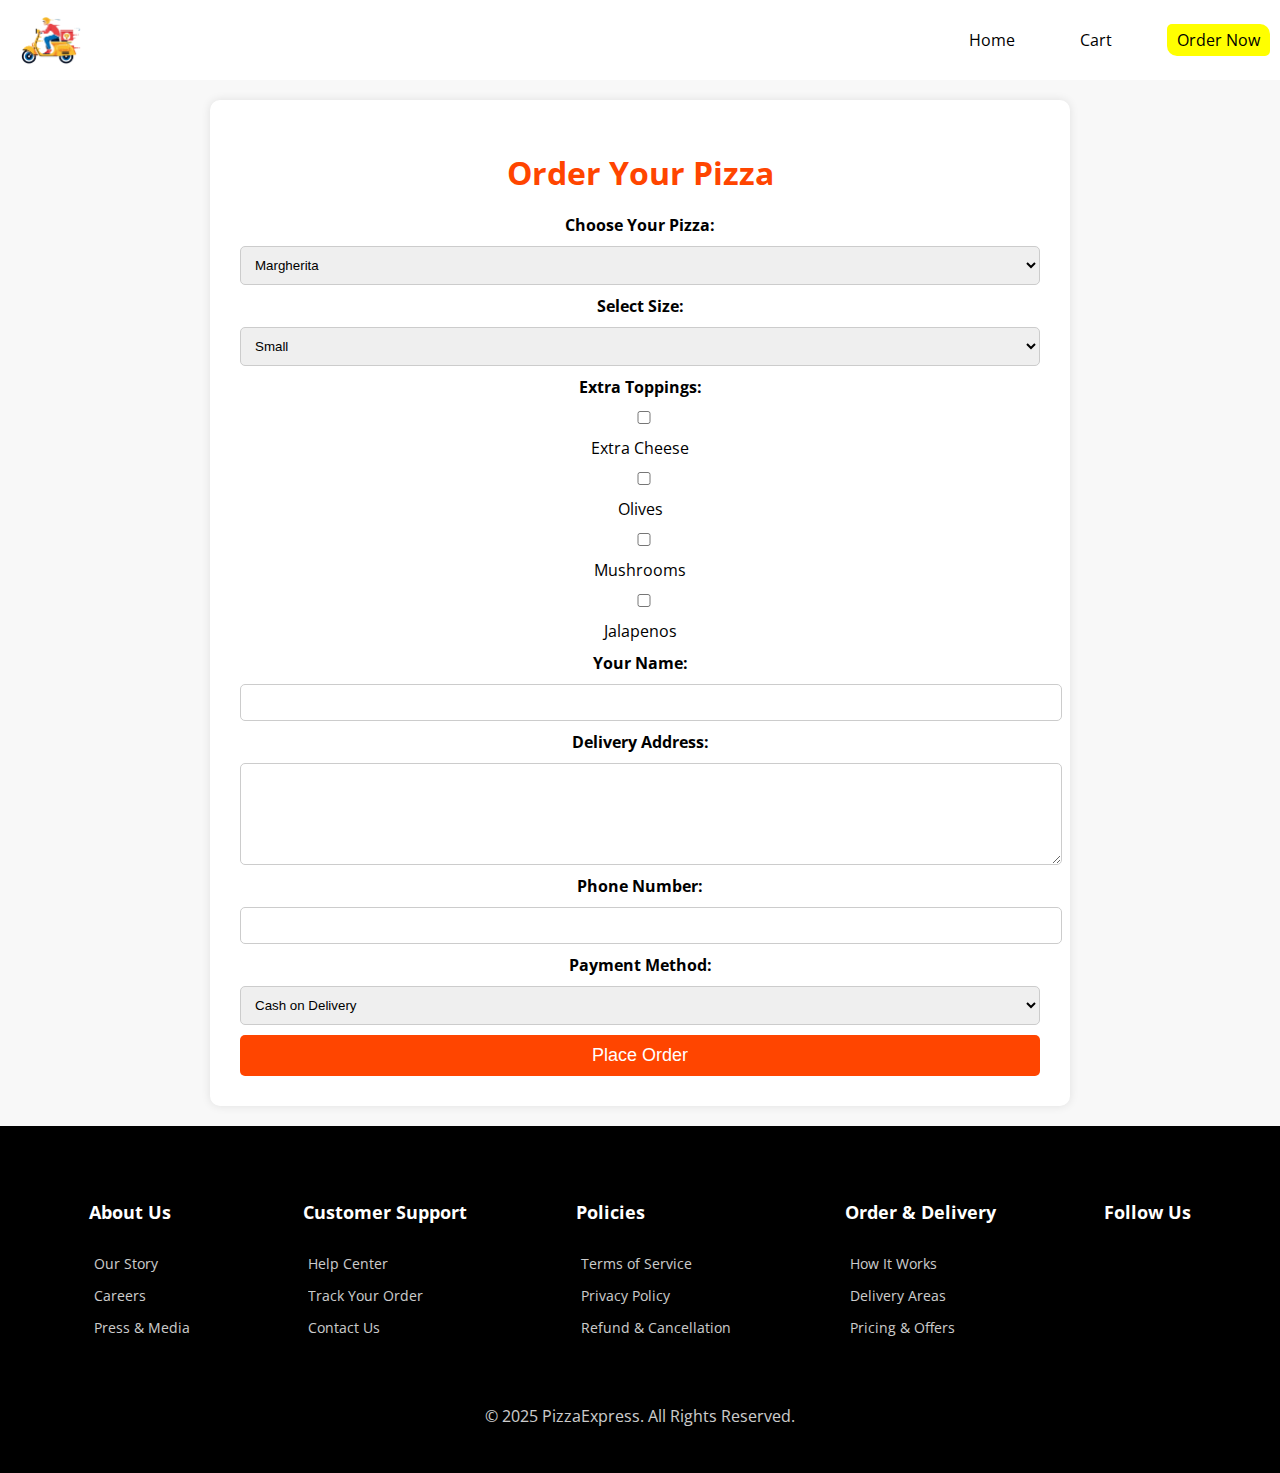
==== templates/cart.html @ f2be4886 "added cart and enhanced css" ====
<!DOCTYPE html>
<html lang="en">

<head>
    <meta charset="UTF-8">
    <meta name="viewport" content="width=device-width, initial-scale=1.0">
    <title>Order Pizza - Pizza Express</title>
    <link rel="stylesheet" href="../styles/style.css">
    <link rel="stylesheet" href="../styles/order.css">
</head>

<body>

    <!-- Header -->
    <header>
        <div class="logo">
            <a href="../index.html">
                <img src="../images/logo.png" alt="Pizza Express Logo">
            </a>
        </div>
        <nav>
            <ul>
                <li><a href="../index.html">Home</a></li>
                <li><a href="cart.html">Cart</a></li>
                <li><a href="order.html" class="order-btn">Order Now</a></li>
            </ul>
        </nav>
    </header>

    <!-- Order Form Section -->
    <section class="order-section">
        <h1>Order Your Pizza</h1>
        <form action="submit_order.php" method="POST">
            <label for="pizza">Choose Your Pizza:</label>
            <select id="pizza" name="pizza" required>
                <option value="margherita">Margherita</option>
                <option value="pepperoni">Pepperoni</option>
                <option value="bbq">BBQ Chicken</option>
                <option value="veggie">Veggie Delight</option>
            </select>

            <label for="size">Select Size:</label>
            <select id="size" name="size" required>
                <option value="small">Small</option>
                <option value="medium">Medium</option>
                <option value="large">Large</option>
            </select>

            <label for="toppings">Extra Toppings:</label>
            <input type="checkbox" name="toppings[]" value="cheese"> Extra Cheese
            <input type="checkbox" name="toppings[]" value="olives"> Olives
            <input type="checkbox" name="toppings[]" value="mushrooms"> Mushrooms
            <input type="checkbox" name="toppings[]" value="jalapenos"> Jalapenos

            <label for="name">Your Name:</label>
            <input type="text" id="name" name="name" required>

            <label for="address">Delivery Address:</label>
            <textarea id="address" name="address" required></textarea>

            <label for="phone">Phone Number:</label>
            <input type="tel" id="phone" name="phone" required>

            <label for="payment">Payment Method:</label>
            <select id="payment" name="payment" required>
                <option value="cash">Cash on Delivery</option>
                <option value="card">Credit/Debit Card</option>
            </select>

            <button type="submit" class="btn" onclick="paynow()">Place Order</button>
        </form>
    </section>

    
     <footer> 
        <div class="footer-container">
            <div class="footer-section">
                <h4>About Us</h4>
                <ul>
                    <li><a href="#">Our Story</a></li>
                    <li><a href="#">Careers</a></li>
                    <li><a href="#">Press & Media</a></li>
                </ul>
            </div>
            <div class="footer-section">
                <h4>Customer Support</h4>
                <ul>
                    <li><a href="#">Help Center</a></li>
                    <li><a href="#">Track Your Order</a></li>
                    <li><a href="#">Contact Us</a></li>
                </ul>
            </div>
            <div class="footer-section">
                <h4>Policies</h4>
                <ul>
                    <li><a href="#">Terms of Service</a></li>
                    <li><a href="#">Privacy Policy</a></li>
                    <li><a href="#">Refund & Cancellation</a></li>
                </ul>
            </div>
            <div class="footer-section">
                <h4>Order & Delivery</h4>
                <ul>
                    <li><a href="#">How It Works</a></li>
                    <li><a href="#">Delivery Areas</a></li>
                    <li><a href="#">Pricing & Offers</a></li>
                </ul>
            </div>
            <div class="footer-section social-media">
                <h4>Follow Us</h4>
                <a href="#"><i class="fab fa-facebook"></i></a>
                <a href="#"><i class="fab fa-twitter"></i></a>
                <a href="#"><i class="fab fa-instagram"></i></a>
            </div>
        </div>
        <div class="footer-bottom">
            <div class="footer-section copyright">
                <p>&copy; 2025 PizzaExpress. All Rights Reserved.</p>
            </div>

        </div>

    </footer> 
<script src="../js/script.js"></script>
  <script src="https://checkout.razorpay.com/v1/checkout.js"></script>

</body>

</html>
---- styles/style.css ----
@import url('https://fonts.googleapis.com/css2?family=Open+Sans:ital,wght@0,300..800;1,300..800&display=swap');

body {
    font-family: 'Open Sans', sans-serif;
    margin: 0;
    padding: 0;
    text-align: center;
    background-color: #f8f8f8;
    scroll-behavior: smooth;
}

/* Header */
header {
    background: rgb(255, 255, 255);
    color: white;
    display: flex;
    justify-content: space-between;
    padding: 15px 20px;
    align-items: center;
    top: 0;
    position: fixed;
    width: 100%;
}

.logo {
    font-size: 24px;
    font-weight: bold;
}

.logo img {
    height: 40px;
    width: auto;
    display: block;
}



nav ul {
    list-style: none;
    padding: 0;
    margin: 0;
    display: flex;
}

nav ul li {
    margin: 0 15px;
}

nav ul li a {
    color: rgb(0, 0, 0);
    text-decoration: none;
    font-size: 1rem;
    padding: 10px;
    margin-right: 15px;
}


nav ul li a:hover{
    background-color: #ff7b00;
    color: rgb(255, 255, 255);
    text-decoration: none;
    font-size: 1rem;
}

.order-btn {
    background: yellow;
    color: black;
    padding: 5px 10px;
    border-radius: 5px 10px;
}

/* Main Section */
.main {
    background-color:  #ff7b00;
    background-image: linear-gradient(90deg,#ff7b00,#ff0800ea);
    height: 600px;
    display: flex;
    flex-direction: column;
    justify-content: center;
    align-items: center;
    color: white;
    text-shadow: 2px 2px 10px rgba(0, 0, 0, 0.2);
}

.main h1 {
    font-size: 3rem;
    margin-bottom: 10px;
    padding: 10px;

}

.main p {
    font-size: 1.3rem;
    margin-bottom: 30px;
    padding: 10px;
}

.btn {
    background: #000000;
    background-image: linear-gradient(90deg,black,rgb(46, 46, 46),black);
    color: white;
    padding: 10px 20px;
    font-size: 18px;
    text-decoration: none;
    border-radius: 5px;
}

/* order section */



/* Footer */
footer {
    padding-top: 50px;
    bottom: 0;
    background-color: #000000;
    width: 100%;
    color: rgb(255, 255, 255);
}

.footer-logo {
    padding: 20px;
    display: flex;
    justify-content: space-around;
}

.footer-logo h1 {
    font-size: 2.5rem;
}

.footer-logo p {
    padding-top: 25px;
}

.footer-container {
    display: flex;
    justify-content: space-evenly;
    gap: 20px;
    text-align: left;
}

.footer-container h4 {
    font-size: 1.1rem;
}

.footer-container ul {
    list-style: none;
    padding: 0;
}

.footer-container ul li {
    padding: 5px;
}

.footer-container ul li a {
    text-decoration: none;
    opacity: 0.8;
    font-size: 0.9rem;
    color: rgb(255, 255, 255);
}

.footer-section ul li a:hover {
    opacity: 1;
}

.social-media a {
    font-size: 23px;
    padding: 10px;
    color: rgb(255, 255, 255);
}

.footer-bottom {
    display: flex;
    justify-content: space-evenly;
    padding: 30px;
    opacity: 0.8;
}

.footer-bottom :hover {
    opacity: 1;
}
---- styles/order.css ----
@import url('https://fonts.googleapis.com/css2?family=Open+Sans:ital,wght@0,300..800;1,300..800&display=swap');

.order-section {
    text-align: center;
    padding: 30px;
    background: #fff;
    height: auto;
    max-width: 800px;
    margin: auto;
    box-shadow: 0px 0px 10px rgba(0, 0, 0, 0.1);
    border-radius: 10px;
    margin: 20px auto;
    margin-top: 100px;
}

.order-section h1 {
    color: #ff4500;
    margin-bottom: 20px;
}

.logo img {
    height: 50px;
    width: auto;
    display: block;
}

form {
    display: flex;
    flex-direction: column;
    gap: 10px;
}

label {
    font-weight: bold;
}

select,
input,
textarea {
    padding: 10px;
    width: 100%;
    border: 1px solid #ccc;
    border-radius: 5px;
}

textarea {
    height: 80px;
}

.btn {
    background: #ff4500;
    color: white;
    padding: 10px 20px;
    font-size: 18px;
    border: none;
    border-radius: 5px;
    cursor: pointer;
}

.btn:hover {
    background: #e63e00;
}

.choose-pizza {
    margin-top: 100px;
    height: auto;
    display: flex;
    flex-direction: column;
}

.pizza-section {
    display: grid;
    grid-template-columns: repeat(auto-fit, minmax(280px, 1fr));
    gap: 20px;
    padding: 20px;
    max-width: 100%;
    /* Ensures it doesn’t exceed the screen width */
    overflow: hidden;
    /* Prevents elements from overflowing */
}


.pizza-card {
    margin-right: 20px;
    width: 280px;
    background: #ffffff;
    box-shadow: 0 4px 8px rgba(0, 0, 0, 0.1);
    overflow: hidden;
    text-align: center;
    padding: 20px;
}

.pizza-card img {
    width: 90%;
}

.pizza-card h3 {
    margin: 10px 0;
    color: #d9534f;
}

.pizza-card p {
    margin: 5px 0;
    color: #555;
}

.pizza-card .price {
    font-size: 18px;
    font-weight: bold;
    color: #28a745;
}

.pizza-card button {
    background: #ff5722;
    color: #fff;
    border: none;
    padding: 10px;
    width: 100%;
    border-radius: 5px;
    cursor: pointer;
    font-size: 16px;
    margin-top: 10px;
}

.pizza-card button:hover {
    background: #e64a19;
}

.checkout {
    padding: 30px;
    background-color: #f3f3f3;
}

.checkout button {
    padding: 20px;
    font-size: 1.1rem;
    background-color: #ff5722;
    border: none;
    border-radius: 10px;
    color: white;
}
.checkout button a{
    text-decoration: none;
    color: white;
}

.checkout button:hover {
    background: #e64a19;
}
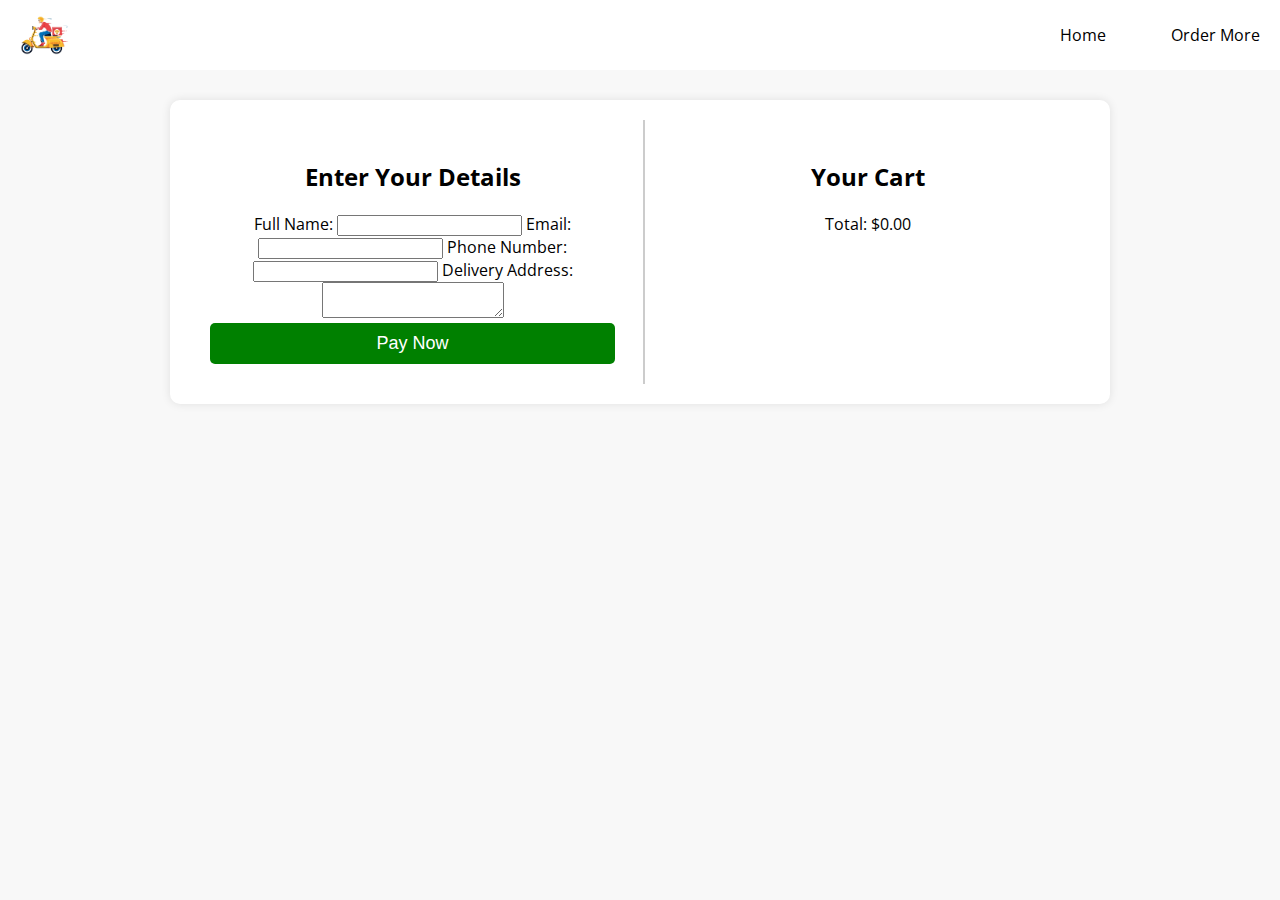
==== commit f6a1ba17: "added index page" ====
--- a/templates/cart.html
+++ b/templates/cart.html
@@ -4,9 +4,9 @@
 <head>
     <meta charset="UTF-8">
     <meta name="viewport" content="width=device-width, initial-scale=1.0">
-    <title>Order Pizza - Pizza Express</title>
+    <title>Cart - Pizza Express</title>
     <link rel="stylesheet" href="../styles/style.css">
-    <link rel="stylesheet" href="../styles/order.css">
+    <link rel="stylesheet" href="../styles/cart.css">
 </head>
 
 <body>
@@ -21,109 +21,40 @@
         <nav>
             <ul>
                 <li><a href="../index.html">Home</a></li>
-                <li><a href="cart.html">Cart</a></li>
-                <li><a href="order.html" class="order-btn">Order Now</a></li>
+                <li><a href="order.html">Order More</a></li>
             </ul>
         </nav>
     </header>
 
-    <!-- Order Form Section -->
-    <section class="order-section">
-        <h1>Order Your Pizza</h1>
-        <form action="submit_order.php" method="POST">
-            <label for="pizza">Choose Your Pizza:</label>
-            <select id="pizza" name="pizza" required>
-                <option value="margherita">Margherita</option>
-                <option value="pepperoni">Pepperoni</option>
-                <option value="bbq">BBQ Chicken</option>
-                <option value="veggie">Veggie Delight</option>
-            </select>
+    <div class="cart-container">
+        <div class="user-details">
+            <h2>Enter Your Details</h2>
+            <form id="checkout-form">
+                <label for="name">Full Name:</label>
+                <input type="text" id="name" required>
 
-            <label for="size">Select Size:</label>
-            <select id="size" name="size" required>
-                <option value="small">Small</option>
-                <option value="medium">Medium</option>
-                <option value="large">Large</option>
-            </select>
+                <label for="email">Email:</label>
+                <input type="email" id="email" required>
 
-            <label for="toppings">Extra Toppings:</label>
-            <input type="checkbox" name="toppings[]" value="cheese"> Extra Cheese
-            <input type="checkbox" name="toppings[]" value="olives"> Olives
-            <input type="checkbox" name="toppings[]" value="mushrooms"> Mushrooms
-            <input type="checkbox" name="toppings[]" value="jalapenos"> Jalapenos
+                <label for="phone">Phone Number:</label>
+                <input type="tel" id="phone" required>
 
-            <label for="name">Your Name:</label>
-            <input type="text" id="name" name="name" required>
+                <label for="address">Delivery Address:</label>
+                <textarea id="address" required></textarea>
 
-            <label for="address">Delivery Address:</label>
-            <textarea id="address" name="address" required></textarea>
+                <button type="submit" class="btn">Pay Now</button>
+            </form>
+        </div>
+    
+        <div class="cart-items">
+            <h2>Your Cart</h2>
+            <div id="cart-list"></div>
+            <p id="total-price"></p>
+        </div>
+    </div>
 
-            <label for="phone">Phone Number:</label>
-            <input type="tel" id="phone" name="phone" required>
-
-            <label for="payment">Payment Method:</label>
-            <select id="payment" name="payment" required>
-                <option value="cash">Cash on Delivery</option>
-                <option value="card">Credit/Debit Card</option>
-            </select>
-
-            <button type="submit" class="btn" onclick="paynow()">Place Order</button>
-        </form>
-    </section>
-
-    
-     <footer> 
-        <div class="footer-container">
-            <div class="footer-section">
-                <h4>About Us</h4>
-                <ul>
-                    <li><a href="#">Our Story</a></li>
-                    <li><a href="#">Careers</a></li>
-                    <li><a href="#">Press & Media</a></li>
-                </ul>
-            </div>
-            <div class="footer-section">
-                <h4>Customer Support</h4>
-                <ul>
-                    <li><a href="#">Help Center</a></li>
-                    <li><a href="#">Track Your Order</a></li>
-                    <li><a href="#">Contact Us</a></li>
-                </ul>
-            </div>
-            <div class="footer-section">
-                <h4>Policies</h4>
-                <ul>
-                    <li><a href="#">Terms of Service</a></li>
-                    <li><a href="#">Privacy Policy</a></li>
-                    <li><a href="#">Refund & Cancellation</a></li>
-                </ul>
-            </div>
-            <div class="footer-section">
-                <h4>Order & Delivery</h4>
-                <ul>
-                    <li><a href="#">How It Works</a></li>
-                    <li><a href="#">Delivery Areas</a></li>
-                    <li><a href="#">Pricing & Offers</a></li>
-                </ul>
-            </div>
-            <div class="footer-section social-media">
-                <h4>Follow Us</h4>
-                <a href="#"><i class="fab fa-facebook"></i></a>
-                <a href="#"><i class="fab fa-twitter"></i></a>
-                <a href="#"><i class="fab fa-instagram"></i></a>
-            </div>
-        </div>
-        <div class="footer-bottom">
-            <div class="footer-section copyright">
-                <p>&copy; 2025 PizzaExpress. All Rights Reserved.</p>
-            </div>
-
-        </div>
-
-    </footer> 
-<script src="../js/script.js"></script>
-  <script src="https://checkout.razorpay.com/v1/checkout.js"></script>
+    <script src="../js/script.js"></script>
 
 </body>
 
-</html>+</html>
--- a/styles/cart.css
+++ b/styles/cart.css
@@ -0,0 +1,44 @@
+.cart-container {
+    display: flex;
+    justify-content: space-between;
+    max-width: 900px;
+    margin: 100px auto;
+    padding: 20px;
+    background: #fff;
+    box-shadow: 0px 0px 10px rgba(0, 0, 0, 0.1);
+    border-radius: 10px;
+}
+
+.user-details, .cart-items {
+    width: 45%;
+    padding: 20px;
+}
+
+.cart-items {
+    border-left: 2px solid #ccc;
+}
+
+.cart-item {
+    display: flex;
+    justify-content: space-between;
+    padding: 10px 0;
+    border-bottom: 1px solid #ddd;
+}
+
+.cart-item button {
+    background: red;
+    color: white;
+    border: none;
+    padding: 5px 10px;
+    cursor: pointer;
+}
+
+.btn {
+    background: green;
+    color: white;
+    padding: 10px;
+    width: 100%;
+    border: none;
+    border-radius: 5px;
+    cursor: pointer;
+}
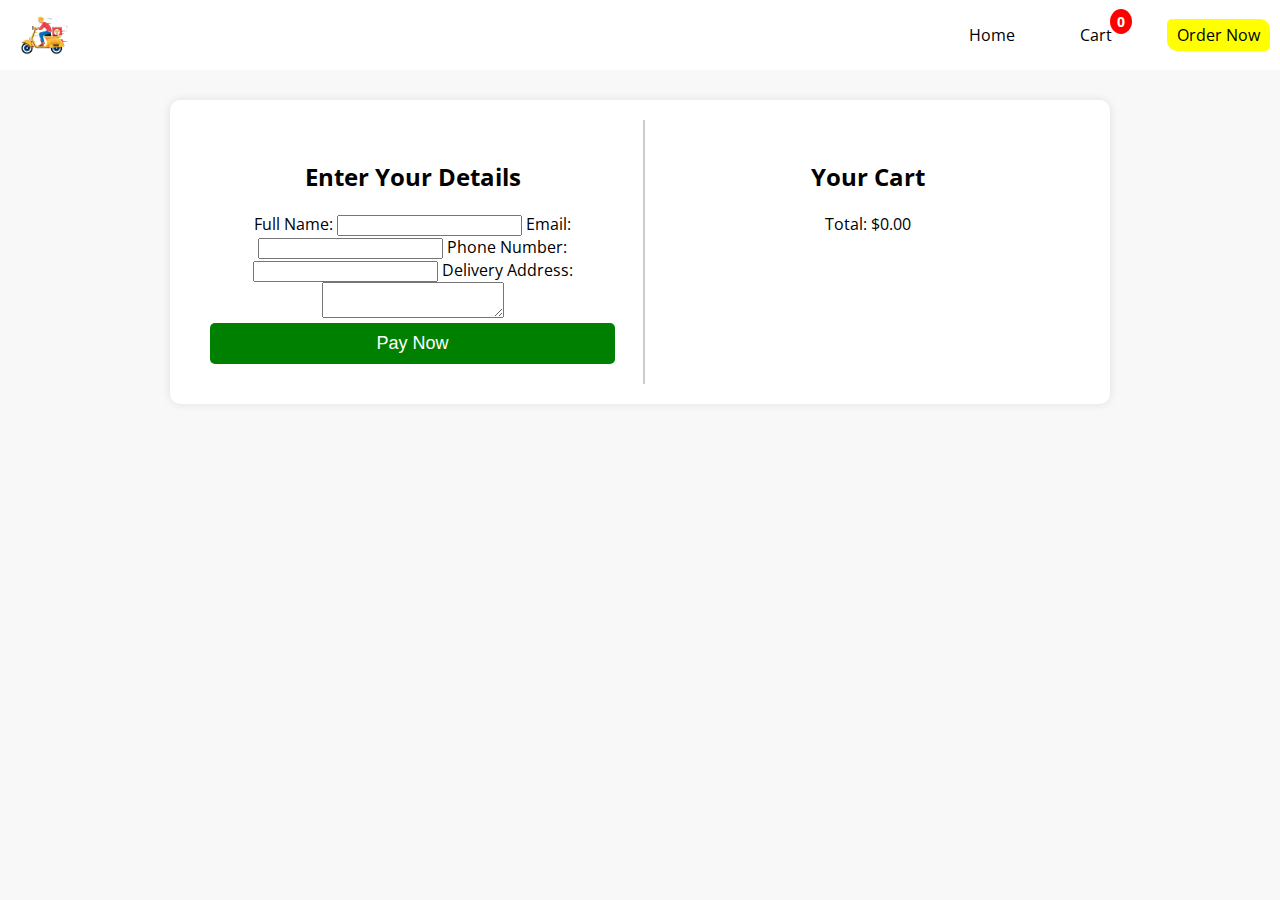
==== commit c0b57db9: "added index page" ====
--- a/templates/cart.html
+++ b/templates/cart.html
@@ -11,7 +11,6 @@
 
 <body>
 
-    <!-- Header -->
     <header>
         <div class="logo">
             <a href="../index.html">
@@ -21,10 +20,16 @@
         <nav>
             <ul>
                 <li><a href="../index.html">Home</a></li>
-                <li><a href="order.html">Order More</a></li>
+                <li>
+                    <a href="cart.html" style="position: relative;">
+                        Cart <span id="cart-count">0</span>
+                    </a>
+                </li>
+                <li><a href="order.html" class="order-btn">Order Now</a></li>
             </ul>
         </nav>
     </header>
+    
 
     <div class="cart-container">
         <div class="user-details">
--- a/styles/style.css
+++ b/styles/style.css
@@ -178,4 +178,15 @@
 
 .footer-bottom :hover {
     opacity: 1;
-}+}
+#cart-count {
+    background: red;
+    color: white;
+    font-size: 14px;
+    font-weight: bold;
+    padding: 3px 7px;
+    border-radius: 50%;
+    position: absolute;
+    top: -5px;
+    right: -10px;
+}
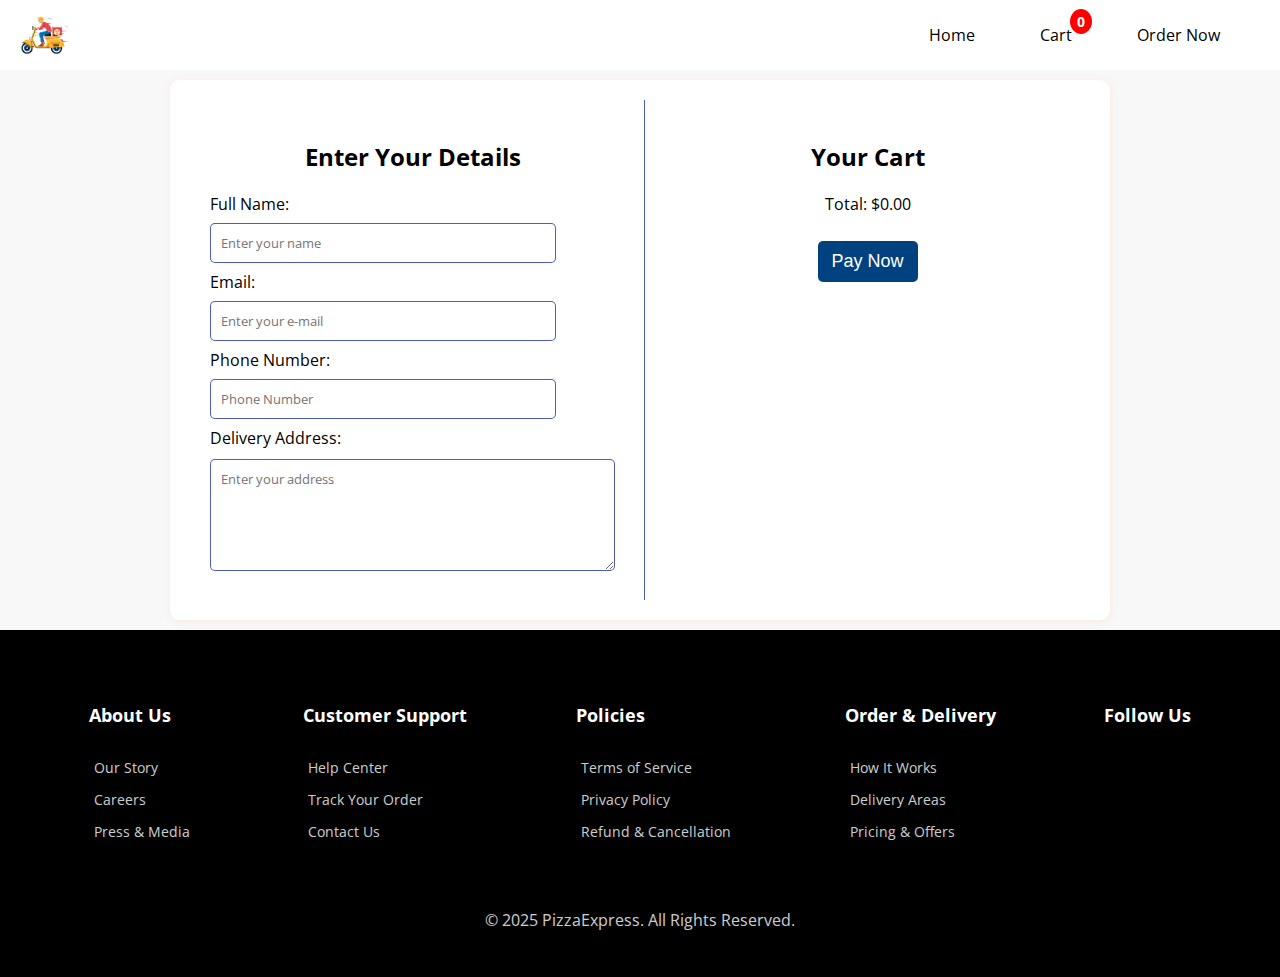
==== commit 174556d3: "added styling" ====
--- a/templates/cart.html
+++ b/templates/cart.html
@@ -29,37 +29,93 @@
             </ul>
         </nav>
     </header>
-    
+
 
     <div class="cart-container">
+
+        <div class="cart-items">
+            <h2>Your Cart</h2>
+            <div id="cart-list"></div>
+            <p id="total-price"></p>
+            <button type="submit" class="btn">Pay Now</button>
+
+        </div>
         <div class="user-details">
             <h2>Enter Your Details</h2>
             <form id="checkout-form">
                 <label for="name">Full Name:</label>
-                <input type="text" id="name" required>
+                <input type="text" id="name" required placeholder="Enter your name">
 
                 <label for="email">Email:</label>
-                <input type="email" id="email" required>
+                <input type="email" id="email" required placeholder="Enter your e-mail">
 
                 <label for="phone">Phone Number:</label>
-                <input type="tel" id="phone" required>
+                <input type="tel" id="phone" required placeholder="Phone Number">
 
                 <label for="address">Delivery Address:</label>
-                <textarea id="address" required></textarea>
+                <textarea id="address" required placeholder="Enter your address" rows="5" cols="20"></textarea>
 
-                <button type="submit" class="btn">Pay Now</button>
+                <button type="submit" class="btn" id="paybtn">Pay Now</button>
+
             </form>
         </div>
-    
-        <div class="cart-items">
-            <h2>Your Cart</h2>
-            <div id="cart-list"></div>
-            <p id="total-price"></p>
+
+        
+    </div>
+
+    <footer>
+        <div class="footer-container">
+            <div class="footer-section">
+                <h4>About Us</h4>
+                <ul>
+                    <li><a href="#">Our Story</a></li>
+                    <li><a href="#">Careers</a></li>
+                    <li><a href="#">Press & Media</a></li>
+                </ul>
+            </div>
+            <div class="footer-section">
+                <h4>Customer Support</h4>
+                <ul>
+                    <li><a href="#">Help Center</a></li>
+                    <li><a href="#">Track Your Order</a></li>
+                    <li><a href="#">Contact Us</a></li>
+                </ul>
+            </div>
+            <div class="footer-section">
+                <h4>Policies</h4>
+                <ul>
+                    <li><a href="#">Terms of Service</a></li>
+                    <li><a href="#">Privacy Policy</a></li>
+                    <li><a href="#">Refund & Cancellation</a></li>
+                </ul>
+            </div>
+            <div class="footer-section">
+                <h4>Order & Delivery</h4>
+                <ul>
+                    <li><a href="#">How It Works</a></li>
+                    <li><a href="#">Delivery Areas</a></li>
+                    <li><a href="#">Pricing & Offers</a></li>
+                </ul>
+            </div>
+            <div class="footer-section social-media">
+                <h4>Follow Us</h4>
+                <a href="#"><i class="fab fa-facebook"></i></a>
+                <a href="#"><i class="fab fa-twitter"></i></a>
+                <a href="#"><i class="fab fa-instagram"></i></a>
+            </div>
         </div>
-    </div>
+        <div class="footer-bottom">
+            <div class="footer-section copyright" >
+                <p>&copy; 2025 PizzaExpress. All Rights Reserved.</p>
+            </div>
+
+        </div>
+
+    </footer>
+
 
     <script src="../js/script.js"></script>
 
 </body>
 
-</html>
+</html>--- a/styles/style.css
+++ b/styles/style.css
@@ -18,8 +18,6 @@
     padding: 15px 20px;
     align-items: center;
     top: 0;
-    position: fixed;
-    width: 100%;
 }
 
 .logo {
@@ -32,8 +30,6 @@
     width: auto;
     display: block;
 }
-
-
 
 nav ul {
     list-style: none;
@@ -54,7 +50,6 @@
     margin-right: 15px;
 }
 
-
 nav ul li a:hover{
     background-color: #ff7b00;
     color: rgb(255, 255, 255);
@@ -62,17 +57,17 @@
     font-size: 1rem;
 }
 
-.order-btn {
+.navbtn {
     background: yellow;
     color: black;
     padding: 5px 10px;
-    border-radius: 5px 10px;
+    border-radius: 5px;
 }
 
 /* Main Section */
 .main {
     background-color:  #ff7b00;
-    background-image: linear-gradient(90deg,#ff7b00,#ff0800ea);
+    background-image: linear-gradient(135deg,#ff7b00,#ff0800ea);
     height: 600px;
     display: flex;
     flex-direction: column;
@@ -97,17 +92,13 @@
 
 .btn {
     background: #000000;
-    background-image: linear-gradient(90deg,black,rgb(46, 46, 46),black);
+    background-image: linear-gradient(45deg,black,rgb(46, 46, 46),black);
     color: white;
     padding: 10px 20px;
     font-size: 18px;
     text-decoration: none;
     border-radius: 5px;
 }
-
-/* order section */
-
-
 
 /* Footer */
 footer {
@@ -190,3 +181,18 @@
     top: -5px;
     right: -10px;
 }
+
+
+@media (max-width:768px) {
+    .order-btn{
+        display: none;
+    }
+    .main h1{
+        font-size: 35px;
+    }
+    .footer-container{
+        padding: 0 30px;
+        display: flex;
+        flex-direction: column;
+    }
+}--- a/styles/cart.css
+++ b/styles/cart.css
@@ -1,32 +1,35 @@
+@import url('https://fonts.googleapis.com/css2?family=Open+Sans:ital,wght@0,300..800;1,300..800&display=swap');
+
+body {
+    font-family: 'Open Sans';
+}
+
 .cart-container {
     display: flex;
+    flex-direction: row-reverse;
     justify-content: space-between;
-    max-width: 900px;
-    margin: 100px auto;
+    width: 900px;
+    height: 500px;
+    margin: 10px auto;
     padding: 20px;
     background: #fff;
-    box-shadow: 0px 0px 10px rgba(0, 0, 0, 0.1);
+    box-shadow: 1px 1px 10px rgba(235, 128, 6, 0.1);
     border-radius: 10px;
 }
 
-.user-details, .cart-items {
+.user-details,
+.cart-items {
     width: 45%;
     padding: 20px;
 }
 
 .cart-items {
-    border-left: 2px solid #ccc;
-}
-
-.cart-item {
-    display: flex;
-    justify-content: space-between;
-    padding: 10px 0;
-    border-bottom: 1px solid #ddd;
+    border-left: 1px solid #0018a0b4;
+    ;
 }
 
 .cart-item button {
-    background: red;
+    background: rgb(0, 74, 172);
     color: white;
     border: none;
     padding: 5px 10px;
@@ -34,11 +37,85 @@
 }
 
 .btn {
-    background: green;
+    background: rgb(0, 66, 128);
     color: white;
+    margin: 10px;
     padding: 10px;
-    width: 100%;
     border: none;
+    width: 100px;
     border-radius: 5px;
     cursor: pointer;
 }
+
+#paybtn {
+    display: none;
+}
+
+#checkout-form {
+    height: auto;
+    display: flex;
+    flex-direction: column;
+    text-align: left;
+    font-family: 'Open Sans';
+}
+
+#checkout-form input {
+    padding: 10px;
+    width: 80%;
+    margin: 8px 0;
+    font-family: 'Open Sans';
+    border-radius: 5px;
+    border: 1px solid rgba(0, 24, 160, 0.705);
+    outline: olivedrab;
+}
+
+#checkout-form textarea {
+    padding: 10px;
+    margin: 10px 0;
+    /* width: 85%;
+    height: 100px; */
+    font-family: 'Open Sans';
+    border: 1px solid rgba(0, 24, 160, 0.705);
+    border-radius: 5px;
+}
+
+@media screen and (max-width: 768px) {
+    .cart-container {
+        flex-direction: column;
+        width: 90%;
+        height: auto;
+        padding: 15px;
+    }
+
+    .user-details,
+    .cart-items {
+        width: 100%;
+        padding: 10px;
+    }
+
+    .cart-items {
+        width: 300px;
+        border-left: none;
+        margin-top: 10px;
+    }
+
+    .cart-list {
+        text-align: left;
+    }
+
+    #checkout-form input,
+    #checkout-form textarea {
+        width: 80%;
+    }
+
+    .btn {
+        display: none;
+    }
+
+    #paybtn{
+        display: block;
+    }
+    .footer-container{
+        display: none;
+    }
+}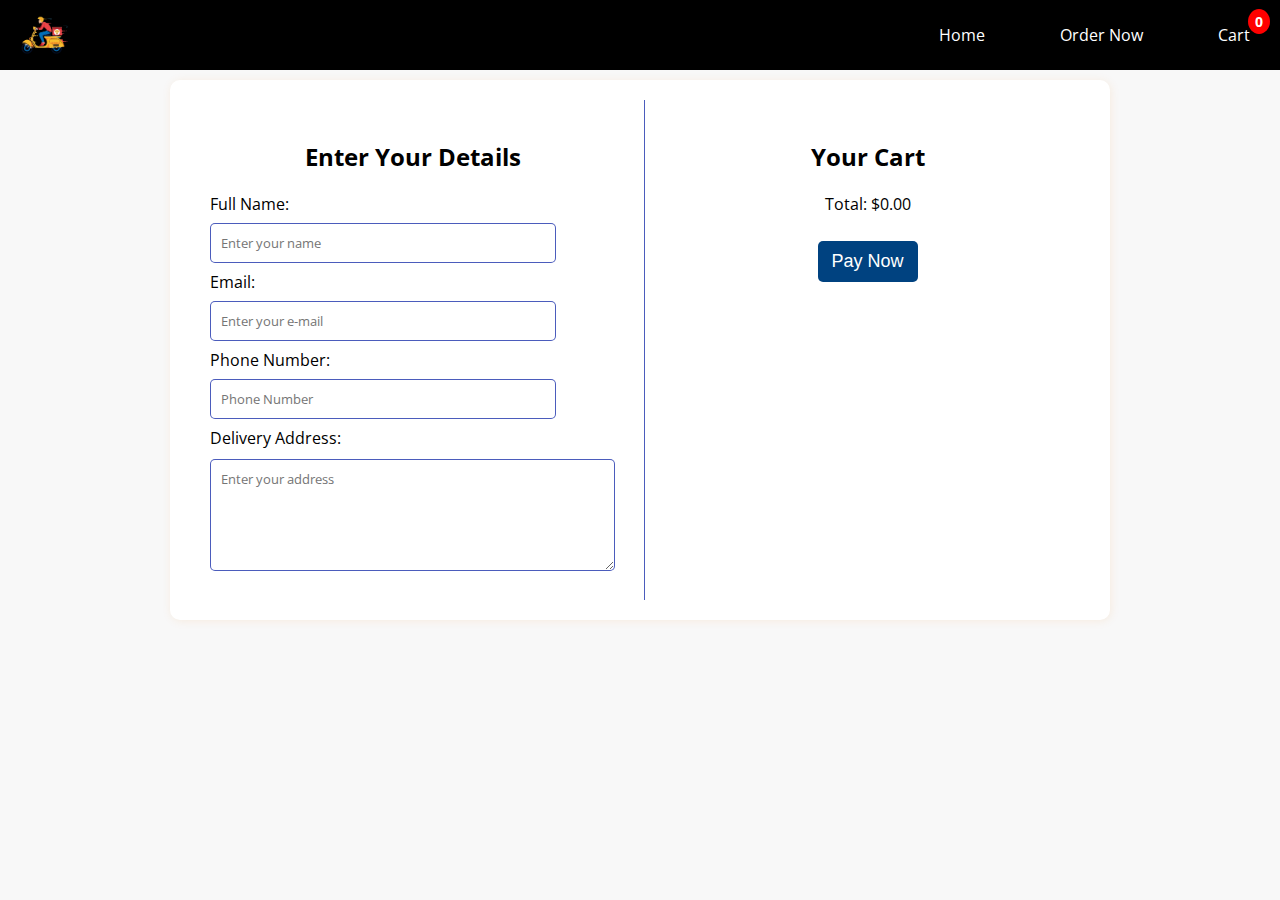
==== commit 82fc4632: "added styling" ====
--- a/templates/cart.html
+++ b/templates/cart.html
@@ -20,12 +20,13 @@
         <nav>
             <ul>
                 <li><a href="../index.html">Home</a></li>
+                
+                <li><a href="order.html" class="order-btn">Order Now</a></li>
                 <li>
                     <a href="cart.html" style="position: relative;">
                         Cart <span id="cart-count">0</span>
                     </a>
                 </li>
-                <li><a href="order.html" class="order-btn">Order Now</a></li>
             </ul>
         </nav>
     </header>
@@ -59,59 +60,7 @@
 
             </form>
         </div>
-
-        
     </div>
-
-    <footer>
-        <div class="footer-container">
-            <div class="footer-section">
-                <h4>About Us</h4>
-                <ul>
-                    <li><a href="#">Our Story</a></li>
-                    <li><a href="#">Careers</a></li>
-                    <li><a href="#">Press & Media</a></li>
-                </ul>
-            </div>
-            <div class="footer-section">
-                <h4>Customer Support</h4>
-                <ul>
-                    <li><a href="#">Help Center</a></li>
-                    <li><a href="#">Track Your Order</a></li>
-                    <li><a href="#">Contact Us</a></li>
-                </ul>
-            </div>
-            <div class="footer-section">
-                <h4>Policies</h4>
-                <ul>
-                    <li><a href="#">Terms of Service</a></li>
-                    <li><a href="#">Privacy Policy</a></li>
-                    <li><a href="#">Refund & Cancellation</a></li>
-                </ul>
-            </div>
-            <div class="footer-section">
-                <h4>Order & Delivery</h4>
-                <ul>
-                    <li><a href="#">How It Works</a></li>
-                    <li><a href="#">Delivery Areas</a></li>
-                    <li><a href="#">Pricing & Offers</a></li>
-                </ul>
-            </div>
-            <div class="footer-section social-media">
-                <h4>Follow Us</h4>
-                <a href="#"><i class="fab fa-facebook"></i></a>
-                <a href="#"><i class="fab fa-twitter"></i></a>
-                <a href="#"><i class="fab fa-instagram"></i></a>
-            </div>
-        </div>
-        <div class="footer-bottom">
-            <div class="footer-section copyright" >
-                <p>&copy; 2025 PizzaExpress. All Rights Reserved.</p>
-            </div>
-
-        </div>
-
-    </footer>
 
 
     <script src="../js/script.js"></script>
--- a/styles/style.css
+++ b/styles/style.css
@@ -11,13 +11,15 @@
 
 /* Header */
 header {
-    background: rgb(255, 255, 255);
+    background: rgb(0, 0, 0);
     color: white;
     display: flex;
     justify-content: space-between;
     padding: 15px 20px;
     align-items: center;
     top: 0;
+    position: fixed;
+    width: 100%;
 }
 
 .logo {
@@ -43,11 +45,11 @@
 }
 
 nav ul li a {
-    color: rgb(0, 0, 0);
+    color: rgb(255, 255, 255);
     text-decoration: none;
     font-size: 1rem;
     padding: 10px;
-    margin-right: 15px;
+    margin-right: 25px;
 }
 
 nav ul li a:hover{
@@ -55,13 +57,6 @@
     color: rgb(255, 255, 255);
     text-decoration: none;
     font-size: 1rem;
-}
-
-.navbtn {
-    background: yellow;
-    color: black;
-    padding: 5px 10px;
-    border-radius: 5px;
 }
 
 /* Main Section */
--- a/styles/cart.css
+++ b/styles/cart.css
@@ -10,7 +10,7 @@
     justify-content: space-between;
     width: 900px;
     height: 500px;
-    margin: 10px auto;
+    margin: 80px auto;
     padding: 20px;
     background: #fff;
     box-shadow: 1px 1px 10px rgba(235, 128, 6, 0.1);
